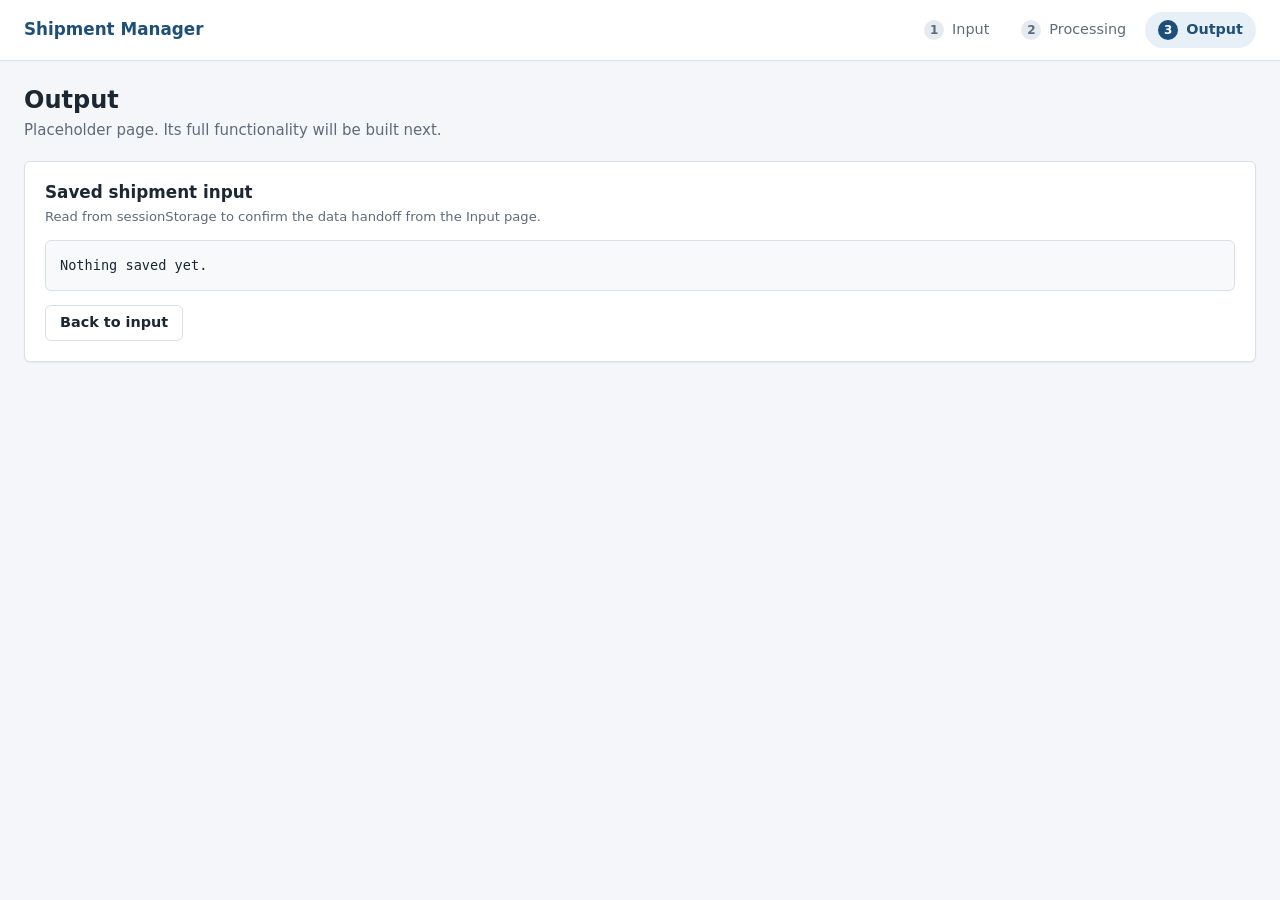
==== output.html @ 12199a91 "ggg" ====
<!DOCTYPE html>
<html lang="en">
<head>
  <meta charset="UTF-8">
  <meta name="viewport" content="width=device-width, initial-scale=1">
  <title>Output | Shipment Manager</title>
  <link rel="stylesheet" href="css/style.css">
</head>
<body>
  <header id="app-header"></header>
  <main class="container">
    <div class="page-title">
      <h1>Output</h1>
      <p>Placeholder page. Its full functionality will be built next.</p>
    </div>
    <section class="panel placeholder-box">
      <h2>Saved shipment input</h2>
      <p class="hint" style="margin-bottom:10px">Read from sessionStorage to confirm the data handoff from the Input page.</p>
      <pre id="savedData">Nothing saved yet.</pre>
      <p style="margin-top:14px"><a class="btn" href="index.html">Back to input</a></p>
    </section>
  </main>
  <script src="js/data.js"></script>
  <script src="js/common.js"></script>
  <script src="js/output.js"></script>
</body>
</html>
---- css/style.css ----
/* ===== Shared design system (used by all three pages) ===== */
:root {
  --bg: #f4f6f9;
  --surface: #ffffff;
  --border: #d9e0e8;
  --text: #1b2733;
  --muted: #5d6b7a;
  --primary: #1d4f7c;
  --primary-dark: #163e61;
  --primary-soft: #e8f0f7;
  --warn: #8a5a00;
  --warn-bg: #fff6e0;
  --warn-border: #f0d9a0;
  --danger: #b42318;
  --danger-bg: #fdecea;
  --danger-border: #f3c1bc;
  --radius: 6px;
  --shadow: 0 1px 2px rgba(20, 35, 50, .06);
}

*, *::before, *::after { box-sizing: border-box; }
html { -webkit-text-size-adjust: 100%; }

body {
  margin: 0;
  background: var(--bg);
  color: var(--text);
  font: 15px/1.5 "Segoe UI", system-ui, -apple-system, Roboto, "Helvetica Neue", Arial, sans-serif;
}

h1, h2, h3 { margin: 0; line-height: 1.25; }
h1 { font-size: 1.5rem; font-weight: 650; }
h2 { font-size: 1.05rem; font-weight: 650; }
p { margin: 0; }

:focus-visible { outline: 2px solid var(--primary); outline-offset: 2px; }

/* ----- Header ----- */
.app-header { background: var(--surface); border-bottom: 1px solid var(--border); }
.app-header-inner {
  max-width: 1400px; margin: 0 auto; padding: 12px 24px;
  display: flex; align-items: center; justify-content: space-between; gap: 16px; flex-wrap: wrap;
}
.brand { font-weight: 700; font-size: 1.05rem; color: var(--primary); text-decoration: none; }
.steps { display: flex; gap: 6px; list-style: none; margin: 0; padding: 0; flex-wrap: wrap; }
.steps a {
  display: flex; align-items: center; gap: 8px; padding: 6px 12px; border-radius: 999px;
  color: var(--muted); text-decoration: none; font-size: .9rem; border: 1px solid transparent;
}
.steps .step-no {
  display: inline-grid; place-items: center; width: 20px; height: 20px; border-radius: 50%;
  background: #e6ebf1; color: var(--muted); font-size: .75rem; font-weight: 600;
}
.steps a:hover { background: var(--bg); }
.steps a[aria-current="page"] { color: var(--primary); background: var(--primary-soft); font-weight: 600; }
.steps a[aria-current="page"] .step-no { background: var(--primary); color: #fff; }

/* ----- Layout ----- */
.container { max-width: 1400px; margin: 0 auto; padding: 24px; }
.page-title { margin-bottom: 20px; }
.page-title p { color: var(--muted); margin-top: 4px; }

.panel {
  background: var(--surface); border: 1px solid var(--border);
  border-radius: var(--radius); box-shadow: var(--shadow);
  padding: 20px; margin-bottom: 20px;
}
.panel-head {
  display: flex; align-items: flex-end; justify-content: space-between;
  gap: 12px; flex-wrap: wrap; margin-bottom: 14px;
}
.panel-head p { color: var(--muted); font-size: .9rem; }
.subhead { margin: 22px 0 10px; display: flex; align-items: center; justify-content: space-between; gap: 12px; flex-wrap: wrap; }

/* ----- Forms ----- */
.form-grid { display: grid; grid-template-columns: repeat(3, minmax(0, 1fr)); gap: 24px; }
.field { min-width: 0; }
.field > label, .field-label { display: block; font-weight: 600; font-size: .9rem; margin-bottom: 6px; }
.hint { color: var(--muted); font-size: .82rem; margin-top: 4px; }

select, .ms-toggle {
  width: 100%; height: 40px; padding: 0 12px; background: #fff; color: var(--text);
  border: 1px solid var(--border); border-radius: var(--radius); font: inherit; text-align: left;
}
select:hover, .ms-toggle:hover { border-color: #b9c4d0; }
select.compact { height: 32px; padding: 0 8px; font-size: .9rem; width: auto; }

/* Multi-select dropdown */
.ms { position: relative; }
.ms-toggle { display: flex; align-items: center; justify-content: space-between; gap: 8px; cursor: pointer; }
.ms-text.is-placeholder { color: var(--muted); }
.ms-caret { width: 8px; height: 8px; border-right: 2px solid var(--muted); border-bottom: 2px solid var(--muted); transform: rotate(45deg) translateY(-2px); flex: none; }
.ms-panel {
  position: absolute; z-index: 20; left: 0; right: 0; top: calc(100% + 4px);
  background: #fff; border: 1px solid var(--border); border-radius: var(--radius);
  box-shadow: 0 8px 24px rgba(20, 35, 50, .14); max-height: 280px; overflow-y: auto; padding: 4px;
}
.ms-panel[hidden] { display: none; }
.ms-option { display: flex; gap: 10px; align-items: flex-start; padding: 8px 10px; border-radius: 4px; cursor: pointer; }
.ms-option:hover { background: var(--primary-soft); }
.ms-option input { margin-top: 4px; }
.opt-name { display: block; font-weight: 600; font-size: .92rem; }
.opt-meta { display: block; color: var(--muted); font-size: .8rem; }

/* Selected chips */
.chips { list-style: none; margin: 10px 0 0; padding: 0; display: flex; flex-direction: column; gap: 6px; }
.chips:empty { display: none; }
.chip {
  display: flex; align-items: center; justify-content: space-between; gap: 10px;
  padding: 8px 10px; background: var(--primary-soft); border: 1px solid #cfdeec; border-radius: var(--radius);
}
.chip strong { display: block; font-size: .9rem; }
.chip span { display: block; color: var(--muted); font-size: .8rem; }
.chip-remove {
  flex: none; width: 24px; height: 24px; border: 0; border-radius: 50%; background: transparent;
  color: var(--muted); font-size: 1.2rem; line-height: 1; cursor: pointer;
}
.chip-remove:hover { background: #fff; color: var(--danger); }

/* ----- Buttons ----- */
.btn {
  display: inline-flex; align-items: center; justify-content: center; gap: 8px;
  height: 36px; padding: 0 14px; border-radius: var(--radius); border: 1px solid var(--border);
  background: #fff; color: var(--text); font: inherit; font-weight: 600; font-size: .9rem; cursor: pointer; text-decoration: none;
}
.btn:hover { background: var(--bg); }
.btn-primary { background: var(--primary); border-color: var(--primary); color: #fff; }
.btn-primary:hover { background: var(--primary-dark); }
.btn-large { height: 48px; padding: 0 28px; font-size: 1rem; }
.btn-link { border: 0; background: none; color: var(--primary); padding: 0 4px; font: inherit; font-weight: 600; cursor: pointer; }
.btn-link:hover { text-decoration: underline; }
.btn-link[hidden] { display: none; }
.btn-danger-link { border: 0; background: none; color: var(--danger); cursor: pointer; font: inherit; font-size: .88rem; font-weight: 600; padding: 4px 6px; border-radius: 4px; }
.btn-danger-link:hover { background: var(--danger-bg); }

/* ----- Tables ----- */
.table-wrap { overflow-x: auto; border: 1px solid var(--border); border-radius: var(--radius); }
table { width: 100%; border-collapse: collapse; min-width: 760px; background: #fff; }
th, td { padding: 10px 14px; text-align: left; border-bottom: 1px solid var(--border); vertical-align: middle; }
th { background: #eff3f7; font-size: .82rem; font-weight: 650; color: var(--muted); white-space: nowrap; }
tbody tr:last-child td { border-bottom: 0; }
tbody tr:hover { background: #fafbfd; }
tr.is-selected { background: #f3f8fc; }
tfoot td { background: #f7f9fb; font-weight: 650; border-top: 1px solid var(--border); border-bottom: 0; }
.num { text-align: right; font-variant-numeric: tabular-nums; white-space: nowrap; }
th.num { text-align: right; }
.col-check { width: 44px; }
.sub { color: var(--muted); font-size: .78rem; font-weight: 400; }
.empty { text-align: center; color: var(--muted); padding: 28px 14px; }

input[type="checkbox"], input[type="radio"] { width: 16px; height: 16px; accent-color: var(--primary); cursor: pointer; }
.radio-group { display: inline-flex; gap: 16px; }
.radio-group label { display: inline-flex; align-items: center; gap: 6px; cursor: pointer; font-size: .9rem; }

/* ----- Summary ----- */
.summary-grid { display: grid; grid-template-columns: repeat(4, minmax(0, 1fr)); gap: 16px 24px; margin: 0; }
.summary-grid dt { color: var(--muted); font-size: .8rem; }
.summary-grid dd { margin: 2px 0 0; font-weight: 600; overflow-wrap: anywhere; }
.summary-grid dd small { display: block; font-weight: 400; color: var(--muted); }
.meters { display: grid; grid-template-columns: repeat(3, minmax(0, 1fr)); gap: 16px 24px; margin-top: 18px; padding-top: 16px; border-top: 1px solid var(--border); }
.meter-head { display: flex; justify-content: space-between; gap: 8px; font-size: .85rem; margin-bottom: 6px; flex-wrap: wrap; }
.meter-head span:first-child { font-weight: 600; }
.meter-head span:last-child { color: var(--muted); }
.meter-bar { height: 8px; background: #e6ebf1; border-radius: 99px; overflow: hidden; }
.meter-bar span { display: block; height: 100%; background: var(--primary); }
.meter.over .meter-bar span { background: var(--danger); }
.meter.over .meter-head span:last-child { color: var(--danger); font-weight: 600; }

/* ----- Messages ----- */
.messages:empty { display: none; }
.messages { margin-bottom: 16px; }
.alert { border-radius: var(--radius); padding: 12px 16px; border: 1px solid; }
.alert strong { display: block; margin-bottom: 4px; }
.alert ul { margin: 4px 0 0; padding-left: 20px; }
.alert-error { background: var(--danger-bg); border-color: var(--danger-border); color: #7a1a12; }
.alert-warn { background: var(--warn-bg); border-color: var(--warn-border); color: var(--warn); }
.alert-actions { display: flex; gap: 10px; margin-top: 12px; flex-wrap: wrap; }
.alert-actions .btn { color: var(--text); }
.alert-actions .btn-primary { color: #fff; }

.action-bar { display: flex; align-items: center; justify-content: space-between; gap: 16px; flex-wrap: wrap; }
.action-bar p { color: var(--muted); font-size: .88rem; }

.placeholder-box pre { background: #f7f9fb; border: 1px solid var(--border); border-radius: var(--radius); padding: 14px; overflow: auto; font-size: .85rem; }

/* ----- Responsive ----- */
@media (max-width: 1000px) {
  .form-grid { grid-template-columns: repeat(2, minmax(0, 1fr)); }
  .summary-grid { grid-template-columns: repeat(2, minmax(0, 1fr)); }
  .meters { grid-template-columns: 1fr; }
}
@media (max-width: 640px) {
  .container { padding: 16px; }
  .panel { padding: 16px; }
  .form-grid, .summary-grid { grid-template-columns: 1fr; }
  .steps a { padding: 6px 8px; }
  .btn-large { width: 100%; }
  .action-bar { flex-direction: column-reverse; align-items: stretch; }
}
@media (prefers-reduced-motion: reduce) { * { transition: none !important; } }
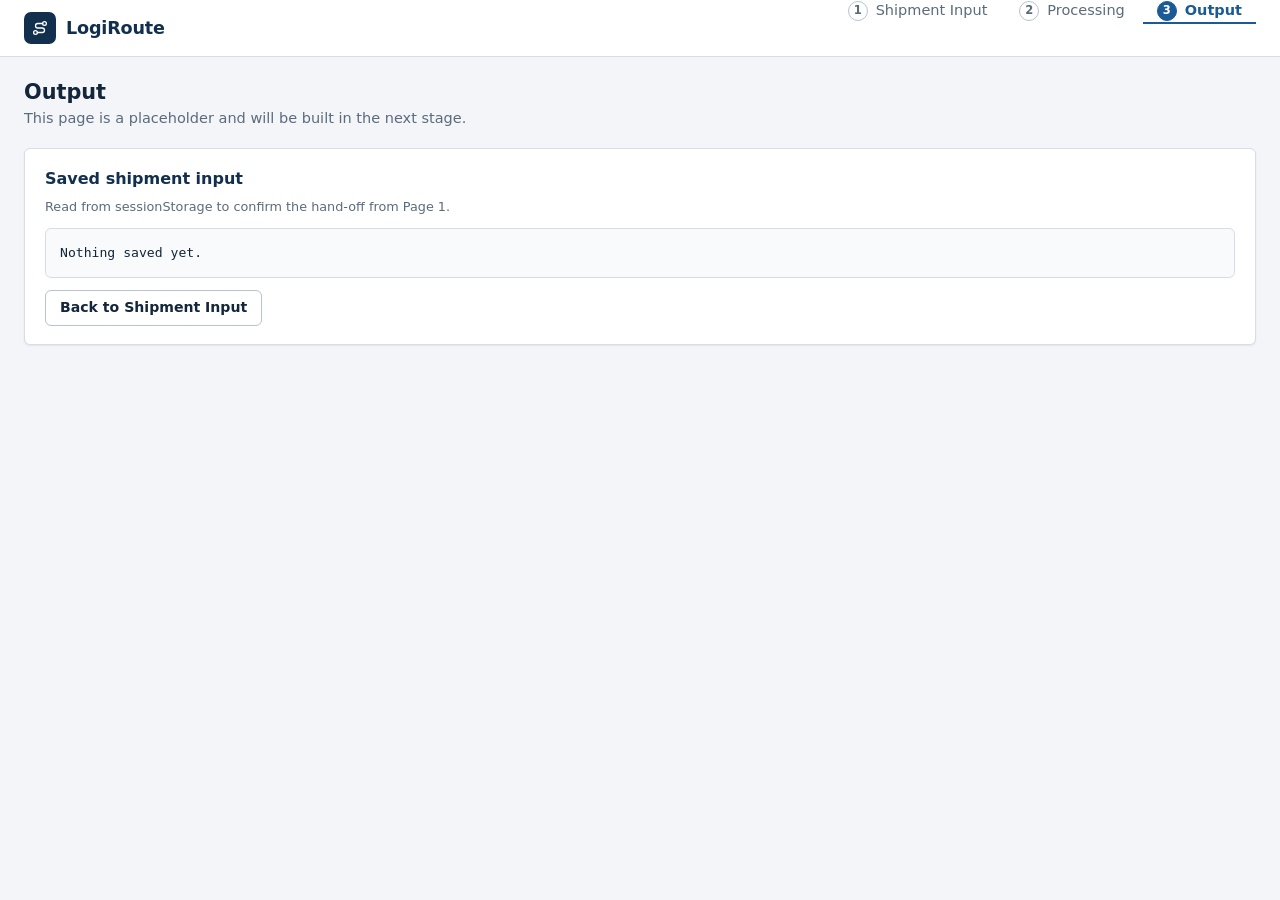
==== commit a4030083: "ghhh" ====
--- a/output.html
+++ b/output.html
@@ -3,7 +3,8 @@
 <head>
   <meta charset="UTF-8">
   <meta name="viewport" content="width=device-width, initial-scale=1">
-  <title>Output | Shipment Manager</title>
+  <title>Output | LogiRoute</title>
+  <link rel="icon" type="image/svg+xml" href="assets/icons/logo.svg">
   <link rel="stylesheet" href="css/style.css">
 </head>
 <body>
@@ -11,13 +12,13 @@
   <main class="container">
     <div class="page-title">
       <h1>Output</h1>
-      <p>Placeholder page. Its full functionality will be built next.</p>
+      <p>This page is a placeholder and will be built in the next stage.</p>
     </div>
-    <section class="panel placeholder-box">
-      <h2>Saved shipment input</h2>
-      <p class="hint" style="margin-bottom:10px">Read from sessionStorage to confirm the data handoff from the Input page.</p>
+    <section class="panel panel-pad placeholder">
+      <h2 class="panel-title">Saved shipment input</h2>
+      <p class="hint">Read from sessionStorage to confirm the hand-off from Page 1.</p>
       <pre id="savedData">Nothing saved yet.</pre>
-      <p style="margin-top:14px"><a class="btn" href="index.html">Back to input</a></p>
+      <a class="btn" href="index.html">Back to Shipment Input</a>
     </section>
   </main>
   <script src="js/data.js"></script>
--- a/css/style.css
+++ b/css/style.css
@@ -1,200 +1,215 @@
-/* ===== Shared design system (used by all three pages) ===== */
+/* ===== LogiRoute shared design system ===== */
 :root {
-  --bg: #f4f6f9;
+  --bg: #f3f5f8;
   --surface: #ffffff;
-  --border: #d9e0e8;
-  --text: #1b2733;
-  --muted: #5d6b7a;
-  --primary: #1d4f7c;
-  --primary-dark: #163e61;
-  --primary-soft: #e8f0f7;
-  --warn: #8a5a00;
-  --warn-bg: #fff6e0;
-  --warn-border: #f0d9a0;
-  --danger: #b42318;
-  --danger-bg: #fdecea;
-  --danger-border: #f3c1bc;
+  --border: #d6dde6;
+  --border-strong: #b7c3d1;
+  --text: #14263a;
+  --muted: #5b6b7c;
+  --navy: #12304d;
+  --primary: #1a5a96;
+  --primary-dark: #144a7b;
+  --primary-soft: #eaf1f8;
+  --primary-line: #c6d9ec;
+  --warn: #7c5200;
+  --warn-bg: #fff7e3;
+  --warn-line: #f0d48c;
+  --danger: #a82a1e;
+  --danger-bg: #fdeeec;
+  --danger-line: #f1bdb7;
   --radius: 6px;
-  --shadow: 0 1px 2px rgba(20, 35, 50, .06);
+  --shadow: 0 1px 2px rgba(18, 48, 77, .07);
 }
 
 *, *::before, *::after { box-sizing: border-box; }
 html { -webkit-text-size-adjust: 100%; }
-
 body {
-  margin: 0;
-  background: var(--bg);
-  color: var(--text);
-  font: 15px/1.5 "Segoe UI", system-ui, -apple-system, Roboto, "Helvetica Neue", Arial, sans-serif;
-}
-
-h1, h2, h3 { margin: 0; line-height: 1.25; }
-h1 { font-size: 1.5rem; font-weight: 650; }
-h2 { font-size: 1.05rem; font-weight: 650; }
-p { margin: 0; }
-
+  margin: 0; background: var(--bg); color: var(--text);
+  font: 14.5px/1.5 "Segoe UI", system-ui, -apple-system, Roboto, "Helvetica Neue", Arial, sans-serif;
+}
+h1, h2, h3, p { margin: 0; }
+h1 { font-size: 1.3rem; font-weight: 650; line-height: 1.3; }
+h2 { font-size: 1rem; font-weight: 650; }
+button { font: inherit; }
 :focus-visible { outline: 2px solid var(--primary); outline-offset: 2px; }
+
+/* ----- Icons ----- */
+.icon { width: 18px; height: 18px; flex: none; fill: none; stroke: currentColor; stroke-width: 1.75; stroke-linecap: round; stroke-linejoin: round; }
+.icon-sm { width: 14px; height: 14px; }
+.icon-lg { width: 22px; height: 22px; }
 
 /* ----- Header ----- */
 .app-header { background: var(--surface); border-bottom: 1px solid var(--border); }
-.app-header-inner {
-  max-width: 1400px; margin: 0 auto; padding: 12px 24px;
-  display: flex; align-items: center; justify-content: space-between; gap: 16px; flex-wrap: wrap;
-}
-.brand { font-weight: 700; font-size: 1.05rem; color: var(--primary); text-decoration: none; }
-.steps { display: flex; gap: 6px; list-style: none; margin: 0; padding: 0; flex-wrap: wrap; }
-.steps a {
-  display: flex; align-items: center; gap: 8px; padding: 6px 12px; border-radius: 999px;
-  color: var(--muted); text-decoration: none; font-size: .9rem; border: 1px solid transparent;
-}
-.steps .step-no {
-  display: inline-grid; place-items: center; width: 20px; height: 20px; border-radius: 50%;
-  background: #e6ebf1; color: var(--muted); font-size: .75rem; font-weight: 600;
-}
-.steps a:hover { background: var(--bg); }
-.steps a[aria-current="page"] { color: var(--primary); background: var(--primary-soft); font-weight: 600; }
-.steps a[aria-current="page"] .step-no { background: var(--primary); color: #fff; }
+.app-header-inner { max-width: 1280px; margin: 0 auto; padding: 0 24px; display: flex; align-items: stretch; justify-content: space-between; gap: 16px; flex-wrap: wrap; }
+.brand { display: flex; align-items: center; gap: 10px; padding: 12px 0; text-decoration: none; color: var(--navy); font-weight: 700; font-size: 1.1rem; letter-spacing: -.01em; }
+.brand-mark { display: grid; place-items: center; width: 32px; height: 32px; border-radius: 7px; background: var(--navy); color: #fff; }
+.steps { display: flex; gap: 4px; list-style: none; margin: 0; padding: 0; }
+.steps a { display: flex; align-items: center; gap: 8px; height: 100%; padding: 0 14px; color: var(--muted); text-decoration: none; font-weight: 500; border-bottom: 2px solid transparent; }
+.steps a:hover { color: var(--text); }
+.steps .step-no { display: inline-grid; place-items: center; width: 20px; height: 20px; border-radius: 50%; border: 1px solid var(--border-strong); font-size: .72rem; font-weight: 600; }
+.steps a[aria-current="page"] { color: var(--primary); border-bottom-color: var(--primary); font-weight: 600; }
+.steps a[aria-current="page"] .step-no { background: var(--primary); border-color: var(--primary); color: #fff; }
 
 /* ----- Layout ----- */
-.container { max-width: 1400px; margin: 0 auto; padding: 24px; }
-.page-title { margin-bottom: 20px; }
-.page-title p { color: var(--muted); margin-top: 4px; }
-
-.panel {
-  background: var(--surface); border: 1px solid var(--border);
-  border-radius: var(--radius); box-shadow: var(--shadow);
-  padding: 20px; margin-bottom: 20px;
-}
-.panel-head {
-  display: flex; align-items: flex-end; justify-content: space-between;
-  gap: 12px; flex-wrap: wrap; margin-bottom: 14px;
-}
-.panel-head p { color: var(--muted); font-size: .9rem; }
-.subhead { margin: 22px 0 10px; display: flex; align-items: center; justify-content: space-between; gap: 12px; flex-wrap: wrap; }
-
-/* ----- Forms ----- */
-.form-grid { display: grid; grid-template-columns: repeat(3, minmax(0, 1fr)); gap: 24px; }
-.field { min-width: 0; }
-.field > label, .field-label { display: block; font-weight: 600; font-size: .9rem; margin-bottom: 6px; }
-.hint { color: var(--muted); font-size: .82rem; margin-top: 4px; }
-
-select, .ms-toggle {
-  width: 100%; height: 40px; padding: 0 12px; background: #fff; color: var(--text);
-  border: 1px solid var(--border); border-radius: var(--radius); font: inherit; text-align: left;
-}
-select:hover, .ms-toggle:hover { border-color: #b9c4d0; }
-select.compact { height: 32px; padding: 0 8px; font-size: .9rem; width: auto; }
-
-/* Multi-select dropdown */
-.ms { position: relative; }
-.ms-toggle { display: flex; align-items: center; justify-content: space-between; gap: 8px; cursor: pointer; }
-.ms-text.is-placeholder { color: var(--muted); }
-.ms-caret { width: 8px; height: 8px; border-right: 2px solid var(--muted); border-bottom: 2px solid var(--muted); transform: rotate(45deg) translateY(-2px); flex: none; }
-.ms-panel {
-  position: absolute; z-index: 20; left: 0; right: 0; top: calc(100% + 4px);
-  background: #fff; border: 1px solid var(--border); border-radius: var(--radius);
-  box-shadow: 0 8px 24px rgba(20, 35, 50, .14); max-height: 280px; overflow-y: auto; padding: 4px;
-}
-.ms-panel[hidden] { display: none; }
-.ms-option { display: flex; gap: 10px; align-items: flex-start; padding: 8px 10px; border-radius: 4px; cursor: pointer; }
-.ms-option:hover { background: var(--primary-soft); }
-.ms-option input { margin-top: 4px; }
-.opt-name { display: block; font-weight: 600; font-size: .92rem; }
-.opt-meta { display: block; color: var(--muted); font-size: .8rem; }
-
-/* Selected chips */
-.chips { list-style: none; margin: 10px 0 0; padding: 0; display: flex; flex-direction: column; gap: 6px; }
-.chips:empty { display: none; }
-.chip {
-  display: flex; align-items: center; justify-content: space-between; gap: 10px;
-  padding: 8px 10px; background: var(--primary-soft); border: 1px solid #cfdeec; border-radius: var(--radius);
-}
-.chip strong { display: block; font-size: .9rem; }
-.chip span { display: block; color: var(--muted); font-size: .8rem; }
-.chip-remove {
-  flex: none; width: 24px; height: 24px; border: 0; border-radius: 50%; background: transparent;
-  color: var(--muted); font-size: 1.2rem; line-height: 1; cursor: pointer;
-}
-.chip-remove:hover { background: #fff; color: var(--danger); }
-
-/* ----- Buttons ----- */
-.btn {
-  display: inline-flex; align-items: center; justify-content: center; gap: 8px;
-  height: 36px; padding: 0 14px; border-radius: var(--radius); border: 1px solid var(--border);
-  background: #fff; color: var(--text); font: inherit; font-weight: 600; font-size: .9rem; cursor: pointer; text-decoration: none;
-}
+.container { max-width: 1280px; margin: 0 auto; padding: 22px 24px 32px; }
+.page-title { margin-bottom: 18px; }
+.page-title p { color: var(--muted); margin-top: 2px; }
+
+.panel { position: relative; background: var(--surface); border: 1px solid var(--border); border-radius: var(--radius); box-shadow: var(--shadow); }
+.panel-pad { padding: 18px 20px; }
+.panel-top { z-index: 3; }
+.panel-head { display: flex; align-items: center; justify-content: space-between; gap: 12px; flex-wrap: wrap; margin-bottom: 14px; }
+.panel-title { display: flex; align-items: center; gap: 8px; color: var(--navy); }
+.panel-title .icon { color: var(--primary); }
+.section { margin-bottom: 18px; }
+
+.form-grid { display: grid; grid-template-columns: repeat(2, minmax(0, 1fr)); gap: 20px 24px; }
+.product-layout { display: grid; grid-template-columns: minmax(0, 1.7fr) minmax(300px, 1fr); gap: 18px; align-items: start; }
+
+.field-label { display: flex; align-items: center; gap: 6px; font-weight: 600; font-size: .86rem; margin-bottom: 6px; color: var(--navy); }
+.field-label .icon { color: var(--muted); width: 16px; height: 16px; }
+.hint { display: flex; align-items: center; gap: 6px; flex-wrap: wrap; color: var(--muted); font-size: .8rem; margin-top: 6px; min-height: 18px; }
+.hint .meta-item { color: var(--text); font-weight: 500; }
+
+.count-pill { display: inline-flex; align-items: baseline; gap: 6px; padding: 3px 12px; border-radius: 999px; background: var(--primary-soft); border: 1px solid var(--primary-line); color: var(--primary-dark); font-size: .85rem; }
+.count-pill strong { font-size: 1rem; font-variant-numeric: tabular-nums; }
+
+/* ----- Native select (company) ----- */
+.select-wrap { position: relative; }
+.select-wrap > .icon { position: absolute; top: 50%; transform: translateY(-50%); pointer-events: none; color: var(--muted); }
+.select-wrap > .icon:first-child { left: 12px; }
+.select-wrap > .icon:last-child { right: 12px; }
+.select-wrap select {
+  appearance: none; -webkit-appearance: none; width: 100%; height: 42px; padding: 0 36px 0 38px;
+  background: #fff; color: var(--text); border: 1px solid var(--border-strong); border-radius: var(--radius); font: inherit; cursor: pointer;
+}
+.select-wrap select:hover { border-color: #8fa2b8; }
+.select-wrap select:focus-visible { outline: none; border-color: var(--primary); box-shadow: 0 0 0 3px rgba(26, 90, 150, .16); }
+
+/* ----- Searchable tag multi-select ----- */
+.ts { position: relative; }
+.ts-control { display: flex; align-items: flex-start; gap: 8px; min-height: 42px; padding: 5px 8px 5px 12px; background: #fff; border: 1px solid var(--border-strong); border-radius: var(--radius); cursor: text; }
+.ts-control:hover { border-color: #8fa2b8; }
+.ts.is-open .ts-control, .ts-control:focus-within { border-color: var(--primary); box-shadow: 0 0 0 3px rgba(26, 90, 150, .16); }
+.ts-lead { display: flex; align-items: center; height: 30px; color: var(--muted); }
+.ts-field { flex: 1; min-width: 0; display: flex; flex-wrap: wrap; align-items: center; gap: 5px; max-height: 108px; overflow-y: auto; padding: 1px 0; }
+.ts-tag-list { display: contents; }
+.ts-tag { display: inline-flex; align-items: center; gap: 4px; max-width: 100%; padding: 2px 3px 2px 9px; background: var(--primary-soft); border: 1px solid var(--primary-line); border-radius: 4px; color: var(--navy); font-size: .84rem; line-height: 1.4; }
+.ts-tag-text { overflow: hidden; text-overflow: ellipsis; white-space: nowrap; }
+.ts-tag-x { display: grid; place-items: center; width: 20px; height: 20px; padding: 0; border: 0; border-radius: 3px; background: transparent; color: var(--primary-dark); cursor: pointer; }
+.ts-tag-x:hover { background: #d3e3f3; color: var(--danger); }
+.ts-input { flex: 1; min-width: 110px; height: 26px; border: 0; outline: 0; padding: 0; background: transparent; font: inherit; color: var(--text); }
+.ts-input::placeholder { color: var(--muted); }
+.ts-toggle { display: flex; align-items: center; height: 30px; padding: 0 2px; border: 0; background: none; color: var(--muted); cursor: pointer; }
+.ts.is-open .ts-toggle .icon { transform: rotate(180deg); }
+
+.ts-menu { position: absolute; z-index: 30; left: 0; right: 0; top: calc(100% + 4px); background: #fff; border: 1px solid var(--border-strong); border-radius: var(--radius); box-shadow: 0 10px 28px rgba(18, 48, 77, .18); overflow: hidden; }
+.ts-menu[hidden] { display: none; }
+.ts-tools { display: flex; justify-content: space-between; align-items: center; padding: 6px 12px; background: #f7f9fb; border-bottom: 1px solid var(--border); font-size: .8rem; color: var(--muted); }
+.ts-tools-btns { display: flex; gap: 12px; }
+.ts-tools button { border: 0; background: none; padding: 2px 0; color: var(--primary); font-weight: 600; font-size: .8rem; cursor: pointer; }
+.ts-tools button:hover { text-decoration: underline; }
+.ts-list { list-style: none; margin: 0; padding: 4px; max-height: 270px; overflow-y: auto; }
+.ts-option { display: flex; align-items: center; gap: 12px; padding: 8px 10px; border-radius: 5px; cursor: pointer; }
+.ts-option.is-active { background: #eef3f8; }
+.ts-option.is-selected { background: var(--primary-soft); }
+.ts-option.is-selected.is-active { background: #dce9f6; }
+.opt-icon { display: grid; place-items: center; width: 34px; height: 34px; flex: none; border-radius: 6px; background: #eef2f6; color: var(--navy); }
+.is-selected .opt-icon { background: #fff; color: var(--primary); }
+.opt-body { flex: 1; min-width: 0; display: flex; flex-direction: column; gap: 2px; }
+.opt-title { font-weight: 600; font-size: .9rem; }
+.opt-id { margin-left: 6px; color: var(--muted); font-weight: 400; font-size: .76rem; }
+.opt-meta { display: flex; flex-wrap: wrap; gap: 2px 14px; color: var(--muted); font-size: .78rem; }
+.meta-item { display: inline-flex; align-items: center; gap: 4px; }
+.meta-item .icon { width: 13px; height: 13px; }
+.meta-strong { color: #17653f; font-weight: 600; }
+.ts-check { color: var(--primary); width: 18px; flex: none; display: grid; place-items: center; visibility: hidden; }
+.is-selected .ts-check { visibility: visible; }
+.ts-empty { padding: 18px 12px; text-align: center; color: var(--muted); font-size: .88rem; }
+
+/* ----- Product footer (totals) ----- */
+.totals { display: grid; grid-template-columns: repeat(4, minmax(0, 1fr)); gap: 0; margin-top: 16px; border: 1px solid var(--border); border-radius: var(--radius); background: #f8fafc; }
+.total-cell { padding: 11px 14px; border-right: 1px solid var(--border); min-width: 0; }
+.total-cell:last-child { border-right: 0; }
+.total-label { display: flex; align-items: center; gap: 6px; color: var(--muted); font-size: .76rem; }
+.total-value { margin-top: 2px; font-weight: 650; font-size: 1.02rem; font-variant-numeric: tabular-nums; }
+.total-value small { font-weight: 400; color: var(--muted); font-size: .76rem; }
+.meter { height: 5px; margin-top: 6px; background: #e1e8ef; border-radius: 99px; overflow: hidden; }
+.meter span { display: block; height: 100%; background: var(--primary); }
+.meter.over span { background: var(--danger); }
+.total-cell.over .total-value { color: var(--danger); }
+
+/* ----- Summary ----- */
+.side-block + .side-block { margin-top: 18px; padding-top: 18px; border-top: 1px solid var(--border); }
+.summary { margin: 0; }
+.summary-row { display: flex; align-items: center; gap: 10px; padding: 8px 0; border-bottom: 1px solid #e8edf2; }
+.summary-row:last-child { border-bottom: 0; }
+.summary-row dt { flex: 1; display: flex; align-items: center; gap: 8px; color: var(--muted); font-size: .86rem; }
+.summary-row dt .icon { color: var(--primary); }
+.summary-row dd { margin: 0; font-weight: 700; font-size: 1.05rem; font-variant-numeric: tabular-nums; }
+.summary-wh { margin: 4px 0 0; padding: 8px 10px; list-style: none; background: #f8fafc; border: 1px solid var(--border); border-radius: var(--radius); font-size: .8rem; display: flex; flex-direction: column; gap: 4px; }
+.summary-wh:empty { display: none; }
+.summary-wh li { display: flex; align-items: center; gap: 6px; }
+.summary-wh .icon { width: 13px; height: 13px; color: var(--muted); }
+
+/* ----- Messages & actions ----- */
+.messages:empty { display: none; }
+.messages { margin-bottom: 14px; }
+.alert { display: flex; gap: 12px; padding: 12px 16px; border: 1px solid; border-radius: var(--radius); }
+.alert > .icon { margin-top: 2px; width: 20px; height: 20px; }
+.alert strong { display: block; margin-bottom: 2px; }
+.alert ul { margin: 4px 0 0; padding-left: 18px; }
+.alert-error { background: var(--danger-bg); border-color: var(--danger-line); color: #6f1c13; }
+.alert-error > .icon { color: var(--danger); }
+.alert-warn { background: var(--warn-bg); border-color: var(--warn-line); color: var(--warn); }
+.alert-warn > .icon { color: #b97c00; }
+
+.action-bar { display: flex; align-items: center; justify-content: space-between; gap: 16px; flex-wrap: wrap; }
+.action-bar p { color: var(--muted); font-size: .85rem; }
+.btn { display: inline-flex; align-items: center; justify-content: center; gap: 8px; height: 36px; padding: 0 14px; border-radius: var(--radius); border: 1px solid var(--border-strong); background: #fff; color: var(--text); font-weight: 600; font-size: .88rem; cursor: pointer; text-decoration: none; }
 .btn:hover { background: var(--bg); }
 .btn-primary { background: var(--primary); border-color: var(--primary); color: #fff; }
 .btn-primary:hover { background: var(--primary-dark); }
-.btn-large { height: 48px; padding: 0 28px; font-size: 1rem; }
-.btn-link { border: 0; background: none; color: var(--primary); padding: 0 4px; font: inherit; font-weight: 600; cursor: pointer; }
-.btn-link:hover { text-decoration: underline; }
-.btn-link[hidden] { display: none; }
-.btn-danger-link { border: 0; background: none; color: var(--danger); cursor: pointer; font: inherit; font-size: .88rem; font-weight: 600; padding: 4px 6px; border-radius: 4px; }
-.btn-danger-link:hover { background: var(--danger-bg); }
-
-/* ----- Tables ----- */
-.table-wrap { overflow-x: auto; border: 1px solid var(--border); border-radius: var(--radius); }
-table { width: 100%; border-collapse: collapse; min-width: 760px; background: #fff; }
-th, td { padding: 10px 14px; text-align: left; border-bottom: 1px solid var(--border); vertical-align: middle; }
-th { background: #eff3f7; font-size: .82rem; font-weight: 650; color: var(--muted); white-space: nowrap; }
-tbody tr:last-child td { border-bottom: 0; }
-tbody tr:hover { background: #fafbfd; }
-tr.is-selected { background: #f3f8fc; }
-tfoot td { background: #f7f9fb; font-weight: 650; border-top: 1px solid var(--border); border-bottom: 0; }
-.num { text-align: right; font-variant-numeric: tabular-nums; white-space: nowrap; }
-th.num { text-align: right; }
-.col-check { width: 44px; }
-.sub { color: var(--muted); font-size: .78rem; font-weight: 400; }
-.empty { text-align: center; color: var(--muted); padding: 28px 14px; }
-
-input[type="checkbox"], input[type="radio"] { width: 16px; height: 16px; accent-color: var(--primary); cursor: pointer; }
-.radio-group { display: inline-flex; gap: 16px; }
-.radio-group label { display: inline-flex; align-items: center; gap: 6px; cursor: pointer; font-size: .9rem; }
-
-/* ----- Summary ----- */
-.summary-grid { display: grid; grid-template-columns: repeat(4, minmax(0, 1fr)); gap: 16px 24px; margin: 0; }
-.summary-grid dt { color: var(--muted); font-size: .8rem; }
-.summary-grid dd { margin: 2px 0 0; font-weight: 600; overflow-wrap: anywhere; }
-.summary-grid dd small { display: block; font-weight: 400; color: var(--muted); }
-.meters { display: grid; grid-template-columns: repeat(3, minmax(0, 1fr)); gap: 16px 24px; margin-top: 18px; padding-top: 16px; border-top: 1px solid var(--border); }
-.meter-head { display: flex; justify-content: space-between; gap: 8px; font-size: .85rem; margin-bottom: 6px; flex-wrap: wrap; }
-.meter-head span:first-child { font-weight: 600; }
-.meter-head span:last-child { color: var(--muted); }
-.meter-bar { height: 8px; background: #e6ebf1; border-radius: 99px; overflow: hidden; }
-.meter-bar span { display: block; height: 100%; background: var(--primary); }
-.meter.over .meter-bar span { background: var(--danger); }
-.meter.over .meter-head span:last-child { color: var(--danger); font-weight: 600; }
-
-/* ----- Messages ----- */
-.messages:empty { display: none; }
-.messages { margin-bottom: 16px; }
-.alert { border-radius: var(--radius); padding: 12px 16px; border: 1px solid; }
-.alert strong { display: block; margin-bottom: 4px; }
-.alert ul { margin: 4px 0 0; padding-left: 20px; }
-.alert-error { background: var(--danger-bg); border-color: var(--danger-border); color: #7a1a12; }
-.alert-warn { background: var(--warn-bg); border-color: var(--warn-border); color: var(--warn); }
-.alert-actions { display: flex; gap: 10px; margin-top: 12px; flex-wrap: wrap; }
-.alert-actions .btn { color: var(--text); }
-.alert-actions .btn-primary { color: #fff; }
-
-.action-bar { display: flex; align-items: center; justify-content: space-between; gap: 16px; flex-wrap: wrap; }
-.action-bar p { color: var(--muted); font-size: .88rem; }
-
-.placeholder-box pre { background: #f7f9fb; border: 1px solid var(--border); border-radius: var(--radius); padding: 14px; overflow: auto; font-size: .85rem; }
+.btn-large { height: 46px; padding: 0 24px; font-size: .98rem; }
+
+.placeholder pre { margin: 12px 0; padding: 14px; background: #f8fafc; border: 1px solid var(--border); border-radius: var(--radius); overflow: auto; font-size: .82rem; }
 
 /* ----- Responsive ----- */
-@media (max-width: 1000px) {
-  .form-grid { grid-template-columns: repeat(2, minmax(0, 1fr)); }
-  .summary-grid { grid-template-columns: repeat(2, minmax(0, 1fr)); }
-  .meters { grid-template-columns: 1fr; }
-}
-@media (max-width: 640px) {
-  .container { padding: 16px; }
-  .panel { padding: 16px; }
-  .form-grid, .summary-grid { grid-template-columns: 1fr; }
-  .steps a { padding: 6px 8px; }
+@media (max-width: 960px) {
+  .product-layout { grid-template-columns: 1fr; }
+}
+@media (max-width: 720px) {
+  .form-grid { grid-template-columns: 1fr; }
+  .totals { grid-template-columns: repeat(2, minmax(0, 1fr)); }
+  .total-cell:nth-child(2) { border-right: 0; }
+  .total-cell:nth-child(-n+2) { border-bottom: 1px solid var(--border); }
+}
+@media (max-width: 560px) {
+  .container { padding: 16px 14px 28px; }
+  .app-header-inner { padding: 0 14px; }
+  .panel-pad { padding: 16px 14px; }
+  .steps a { padding: 0 8px; }
+  .steps a span:not(.step-no) { display: none; }
   .btn-large { width: 100%; }
   .action-bar { flex-direction: column-reverse; align-items: stretch; }
 }
-@media (prefers-reduced-motion: reduce) { * { transition: none !important; } }
+
+/* ----- Product grid (products left, company right) ----- */
+.product-grid { display: grid; grid-template-columns: minmax(0, 1.7fr) minmax(280px, 1fr); gap: 24px; align-items: start; }
+.product-main { display: flex; flex-direction: column; gap: 16px; min-width: 0; }
+.optional { margin-left: 6px; padding: 0 7px; border-radius: 999px; background: #eef2f6; color: var(--muted); font-size: .7rem; font-weight: 600; }
+.totals { grid-template-columns: repeat(4, minmax(0, 1fr)); }
+
+/* ----- Summary strip (below the grid) ----- */
+.summary-strip { display: grid; grid-template-columns: repeat(5, minmax(0, 1fr)); gap: 1px; margin: 0; background: var(--border); border: 1px solid var(--border); border-radius: var(--radius); overflow: hidden; }
+.sum-cell { background: #fff; padding: 12px 16px; }
+.sum-cell dt { display: flex; align-items: center; gap: 8px; color: var(--muted); font-size: .82rem; }
+.sum-cell dt .icon { color: var(--primary); }
+.sum-cell dd { margin: 2px 0 0; font-size: 1.5rem; font-weight: 700; font-variant-numeric: tabular-nums; line-height: 1.2; }
+.summary-wh { margin-top: 10px; }
+.summary-wh:empty { display: none; }
+@media (max-width: 960px) {
+  .product-grid { grid-template-columns: 1fr; }
+  .summary-strip { grid-template-columns: repeat(3, minmax(0, 1fr)); }
+}
+@media (max-width: 560px) { .summary-strip { grid-template-columns: repeat(2, minmax(0, 1fr)); } }
